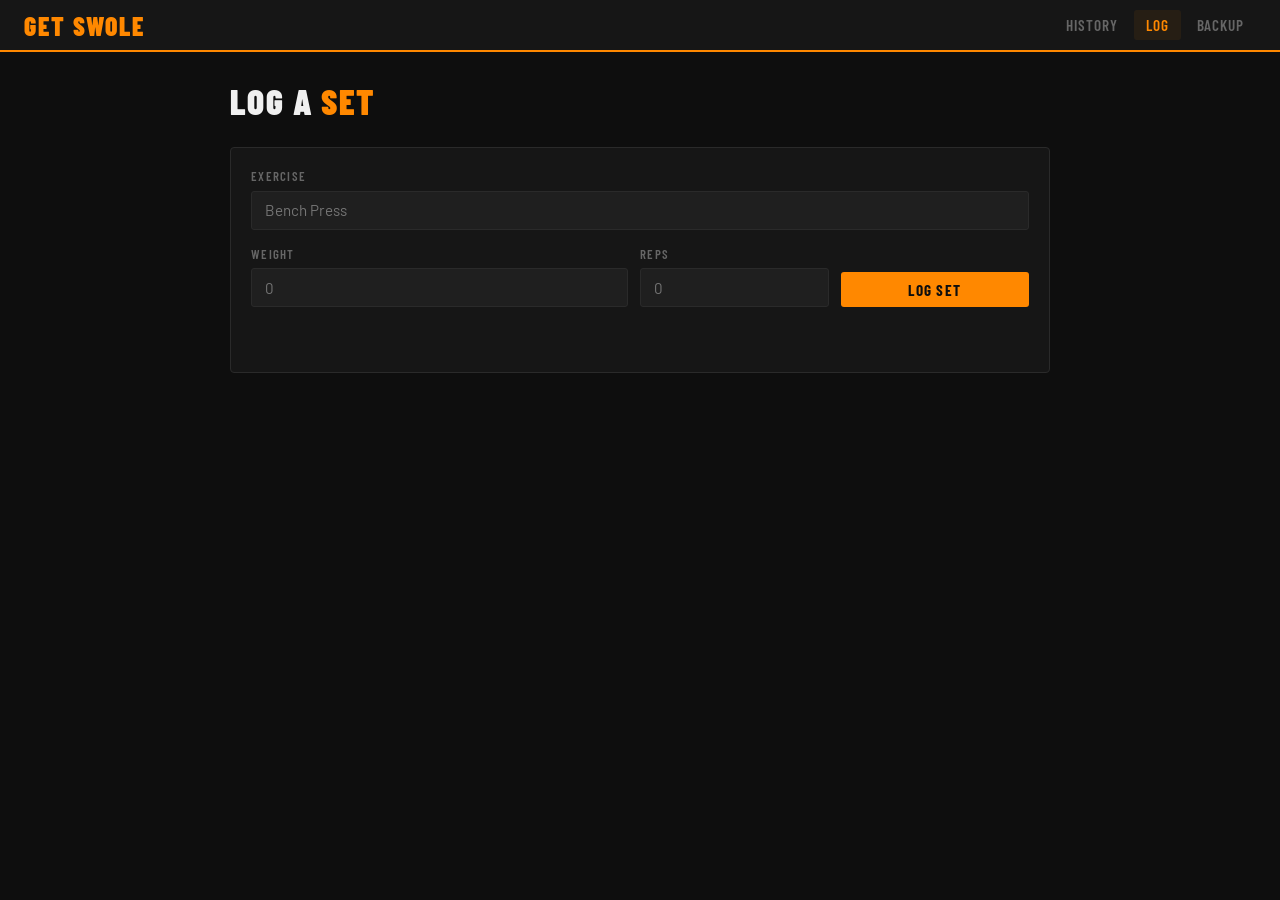
==== log.html @ d9c9e85b "Updates to separate main screen, log screen, & backup screen" ====
<!DOCTYPE html>
<html lang="en">
<head>
<meta charset="utf-8">
<meta name="viewport" content="width=device-width, initial-scale=1, viewport-fit=cover">
<meta name="theme-color" content="#0e0e0e">
<title>Log a Set — GET SWOLE</title>
<link rel="manifest" href="./manifest.json">
<link rel="apple-touch-icon" href="./icons/icon-180.png">
<link rel="preconnect" href="https://fonts.googleapis.com">
<link rel="preconnect" href="https://fonts.gstatic.com" crossorigin>
<link href="https://fonts.googleapis.com/css2?family=Barlow+Condensed:wght@400;600;700;900&family=Barlow:wght@400;500&display=swap" rel="stylesheet">
<link rel="stylesheet" href="./css/styles.css">
</head>
<body>

<nav>
  <a href="./" class="nav-brand">GET SWOLE</a>
  <div class="nav-links">
    <a href="./">History</a>
    <a href="./log.html" class="active">Log</a>
    <a href="./backup.html">Backup</a>
  </div>
</nav>

<main>
  <div class="page-header">
    <h1>LOG A <span>SET</span></h1>
  </div>

  <section id="log" class="card">
    <div class="form-group">
      <label for="exercise">Exercise</label>
      <input id="exercise" placeholder="Bench Press" autocapitalize="words">
    </div>
    <div class="form-row">
      <div class="form-group">
        <label for="weight">Weight</label>
        <input id="weight" type="number" inputmode="decimal" placeholder="0">
      </div>
      <div class="form-group">
        <label for="reps">Reps</label>
        <input id="reps" type="number" inputmode="numeric" placeholder="0">
      </div>
      <div class="form-group">
        <label>&nbsp;</label>
        <button id="add" class="btn btn-primary btn-block">Log Set</button>
      </div>
    </div>
    <p id="note" class="note">&nbsp;</p>
  </section>
</main>

<script src="./js/app.js"></script>
</body>
</html>
---- css/styles.css ----
:root {
  --bg: #0e0e0e;
  --surface: #161616;
  --surface2: #1f1f1f;
  --border: #2a2a2a;
  --accent: #ff8800;
  --accent-dim: #9f6200b2;
  --text: #f0f0f0;
  --text-muted: #666;
  --danger: #ff4444;
  --success: #00cc66;

  color-scheme: dark;
}

* { box-sizing: border-box; margin: 0; padding: 0; }

body {
  background: var(--bg);
  color: var(--text);
  font-family: 'Barlow', sans-serif;
  font-size: 15px;
  min-height: 100vh;
  padding: env(safe-area-inset-top) 0 env(safe-area-inset-bottom);
}

/* NAV */
nav {
  background: var(--surface);
  border-bottom: 2px solid var(--accent);
  padding: 0 1.5rem;
  display: flex;
  align-items: center;
  gap: 2rem;
  height: 52px;
  position: sticky;
  top: 0;
  z-index: 100;
}

.nav-brand {
  font-family: 'Barlow Condensed', sans-serif;
  font-weight: 900;
  font-size: 1.6rem;
  letter-spacing: 0.08em;
  color: var(--accent);
  text-decoration: none;
}

.nav-links { display: flex; gap: 0.25rem; margin-left: auto; }

.nav-links a {
  color: var(--text-muted);
  text-decoration: none;
  font-family: 'Barlow Condensed', sans-serif;
  font-weight: 600;
  font-size: 0.95rem;
  letter-spacing: 0.06em;
  text-transform: uppercase;
  padding: 0.4rem 0.75rem;
  border-radius: 3px;
  transition: color 0.15s, background 0.15s;
}

.nav-links a:hover, .nav-links a.active {
  color: var(--accent);
  background: rgba(255, 136, 0, 0.07);
}

/* LAYOUT */
main {
  max-width: 860px;
  margin: 0 auto;
  padding: 2rem 1.25rem;
}

/* HEADINGS */
h1 {
  font-family: 'Barlow Condensed', sans-serif;
  font-weight: 900;
  font-size: 2.2rem;
  letter-spacing: 0.04em;
  text-transform: uppercase;
  line-height: 1;
  margin-bottom: 1.5rem;
}

h1 span { color: var(--accent); }

h2 {
  font-family: 'Barlow Condensed', sans-serif;
  font-weight: 700;
  font-size: 1.2rem;
  letter-spacing: 0.06em;
  text-transform: uppercase;
  color: var(--text-muted);
  margin-bottom: 1rem;
}

/* CARDS */
.card {
  background: var(--surface);
  border: 1px solid var(--border);
  border-radius: 4px;
  padding: 1.25rem;
  margin-bottom: 1rem;
}

.card:hover { border-color: #3a3a3a; }

/* BUTTONS */
.btn {
  display: inline-flex;
  align-items: center;
  justify-content: center;
  gap: 0.4rem;
  font-family: 'Barlow Condensed', sans-serif;
  font-weight: 700;
  font-size: 0.95rem;
  letter-spacing: 0.08em;
  text-transform: uppercase;
  padding: 0.55rem 1.25rem;
  border-radius: 3px;
  border: none;
  cursor: pointer;
  text-decoration: none;
  transition: all 0.15s;
  width: auto;
}

.btn-primary {
  background: var(--accent);
  color: #0e0e0e;
}

.btn-primary:hover { background: var(--accent-dim); }

.btn-ghost {
  background: transparent;
  color: var(--text-muted);
  border: 1px solid var(--border);
}

.btn-ghost:hover { border-color: #555; color: var(--text); }

.btn-block { width: 100%; }

/* FORMS */
.form-group { margin-bottom: 1rem; }

label {
  display: block;
  font-family: 'Barlow Condensed', sans-serif;
  font-weight: 600;
  font-size: 0.8rem;
  letter-spacing: 0.1em;
  text-transform: uppercase;
  color: var(--text-muted);
  margin-bottom: 0.4rem;
}

input, select, textarea {
  width: 100%;
  background: var(--surface2);
  border: 1px solid var(--border);
  border-radius: 3px;
  color: var(--text);
  font-family: 'Barlow', sans-serif;
  font-size: 0.95rem;
  padding: 0.6rem 0.8rem;
  transition: border-color 0.15s;
  -webkit-appearance: none;
  appearance: none;
}

input:focus, select:focus, textarea:focus {
  outline: none;
  border-color: var(--accent);
}

input[type="file"] { padding: 0.5rem; }

.form-row {
  display: grid;
  gap: 0.75rem;
  grid-template-columns: 2fr 1fr 1fr;
  align-items: end;
}

@media (max-width: 600px) {
  input, select, textarea { font-size: 16px !important; }

  .form-row { grid-template-columns: 1fr 1fr; }
  .form-row .form-group:first-child { grid-column: span 2; }

  nav {
    flex-wrap: wrap;
    height: auto;
    padding: 0.6rem 1rem;
    gap: 0.4rem;
  }

  .nav-brand { flex: 1; }

  .nav-links {
    width: 100%;
    justify-content: space-around;
    order: 3;
    margin-left: 0;
  }

  .nav-links a {
    padding: 0.35rem 0.4rem;
    font-size: 0.8rem;
    letter-spacing: 0.03em;
  }
}

/* TABLE */
.sets-table {
  width: 100%;
  border-collapse: collapse;
  margin-top: 0.5rem;
}

.sets-table th {
  font-family: 'Barlow Condensed', sans-serif;
  font-weight: 600;
  font-size: 0.75rem;
  letter-spacing: 0.1em;
  text-transform: uppercase;
  color: var(--text-muted);
  text-align: left;
  padding: 0.5rem 0.75rem;
  border-bottom: 1px solid var(--border);
}

.sets-table td {
  padding: 0.55rem 0.75rem;
  border-bottom: 1px solid var(--border);
  font-size: 0.95rem;
}

.sets-table tr:last-child td { border-bottom: none; }
.sets-table tr:hover td { background: var(--surface2); }

.sets-table .set-load {
  font-family: 'Barlow Condensed', sans-serif;
  font-weight: 700;
  color: var(--accent);
}

.sets-table .set-when {
  font-size: 0.8rem;
  color: var(--text-muted);
}

/* EMPTY STATE */
.empty {
  text-align: center;
  padding: 2.5rem 1rem;
  color: var(--text-muted);
}

.empty p { font-size: 0.95rem; }

/* PAGE HEADER */
.page-header {
  display: flex;
  align-items: flex-start;
  justify-content: space-between;
  margin-bottom: 1.75rem;
  gap: 1rem;
}

.page-header h1 { margin-bottom: 0; }

/* NOTE / STATUS TEXT */
.note {
  font-size: 0.85rem;
  color: var(--text-muted);
  margin-top: 0.75rem;
  min-height: 1.2em;
}

/* DIVIDER */
.divider {
  border: none;
  border-top: 1px solid var(--border);
  margin: 1.5rem 0;
}
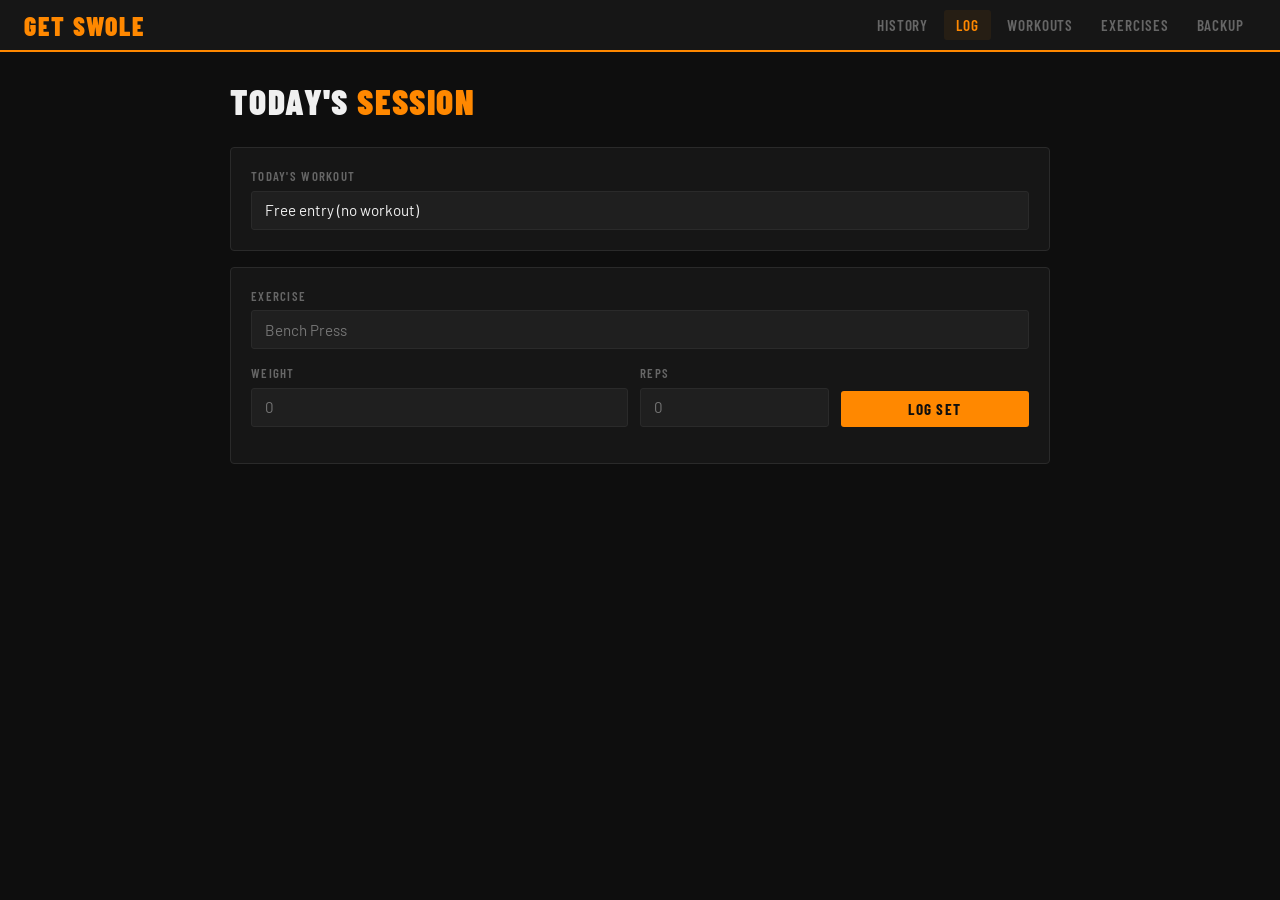
==== commit c0f9ff0b: "Updates for including exercises & general page updates" ====
--- a/log.html
+++ b/log.html
@@ -19,16 +19,27 @@
   <div class="nav-links">
     <a href="./">History</a>
     <a href="./log.html" class="active">Log</a>
+    <a href="./workouts.html">Workouts</a>
+    <a href="./exercises.html">Exercises</a>
     <a href="./backup.html">Backup</a>
   </div>
 </nav>
 
 <main>
   <div class="page-header">
-    <h1>LOG A <span>SET</span></h1>
+    <h1>TODAY'S <span>SESSION</span></h1>
   </div>
 
-  <section id="log" class="card">
+  <section class="card">
+    <div class="form-group" style="margin-bottom:0">
+      <label for="workout-select">Today's Workout</label>
+      <select id="workout-select"></select>
+    </div>
+  </section>
+
+  <section id="session" hidden></section>
+
+  <section id="freeform" class="card" hidden>
     <div class="form-group">
       <label for="exercise">Exercise</label>
       <input id="exercise" placeholder="Bench Press" autocapitalize="words">
@@ -47,10 +58,12 @@
         <button id="add" class="btn btn-primary btn-block">Log Set</button>
       </div>
     </div>
-    <p id="note" class="note">&nbsp;</p>
   </section>
+
+  <p id="note" class="note">&nbsp;</p>
 </main>
 
+<script src="./js/exercises.js"></script>
 <script src="./js/app.js"></script>
 </body>
 </html>
--- a/css/styles.css
+++ b/css/styles.css
@@ -289,3 +289,276 @@
   border-top: 1px solid var(--border);
   margin: 1.5rem 0;
 }
+
+/* WORKOUT / SESSION CARDS */
+h3 {
+  font-family: 'Barlow Condensed', sans-serif;
+  font-weight: 700;
+  font-size: 1.35rem;
+  letter-spacing: 0.04em;
+  text-transform: uppercase;
+  line-height: 1.1;
+}
+
+.workout-head {
+  display: flex;
+  align-items: baseline;
+  justify-content: space-between;
+  gap: 1rem;
+  margin-bottom: 0.75rem;
+}
+
+.workout-actions { display: flex; gap: 0.4rem; flex-shrink: 0; }
+
+.workout-card .sets-table td { padding: 0.5rem 0; }
+.workout-card .sets-table td:last-child { text-align: right; white-space: nowrap; }
+
+.workout-start { margin-top: 1rem; }
+
+.btn-sm {
+  padding: 0.35rem 0.75rem;
+  font-size: 0.8rem;
+  letter-spacing: 0.06em;
+}
+
+.btn-icon {
+  padding: 0.35rem 0.6rem;
+  font-size: 1.1rem;
+  line-height: 1;
+}
+
+.btn-danger { color: var(--danger); border-color: #4a2020; }
+.btn-danger:hover { border-color: var(--danger); color: var(--danger); }
+
+/* WORKOUT EDITOR */
+.exercise-row {
+  border-top: 1px solid var(--border);
+  padding: 0.75rem 0;
+}
+
+.exercise-row:first-child { border-top: none; padding-top: 0; }
+
+.exercise-row-main {
+  display: grid;
+  grid-template-columns: 1fr 5rem 6rem auto;
+  gap: 0.5rem;
+  margin-bottom: 0.5rem;
+}
+
+.editor-actions { display: flex; gap: 0.5rem; }
+
+/* SESSION EXERCISE CARDS */
+.target {
+  font-family: 'Barlow Condensed', sans-serif;
+  font-weight: 700;
+  font-size: 1rem;
+  color: var(--accent);
+  white-space: nowrap;
+}
+
+.ex-note {
+  font-size: 0.85rem;
+  color: var(--text-muted);
+  margin-bottom: 1rem;
+  line-height: 1.45;
+}
+
+/* SET ROWS — one per planned set */
+.set-head, .set-row {
+  display: grid;
+  grid-template-columns: 2.25rem 1fr 1fr 4.5rem;
+  gap: 0.5rem;
+  align-items: center;
+}
+
+.set-head {
+  font-family: 'Barlow Condensed', sans-serif;
+  font-weight: 600;
+  font-size: 0.72rem;
+  letter-spacing: 0.1em;
+  text-transform: uppercase;
+  color: var(--text-muted);
+  padding-bottom: 0.4rem;
+  border-bottom: 1px solid var(--border);
+  margin-bottom: 0.5rem;
+}
+
+.set-row { margin-bottom: 0.5rem; }
+.set-row:last-child { margin-bottom: 0; }
+
+.set-no {
+  font-family: 'Barlow Condensed', sans-serif;
+  font-weight: 700;
+  font-size: 1rem;
+  color: var(--text-muted);
+  text-align: center;
+}
+
+.set-no small { color: var(--accent); font-size: 0.75em; }
+
+.set-row-done .set-no { color: var(--accent); }
+
+.set-done-load {
+  grid-column: span 2;
+  font-family: 'Barlow Condensed', sans-serif;
+  font-weight: 700;
+  font-size: 1.05rem;
+  color: var(--text);
+  background: var(--surface2);
+  border-left: 2px solid var(--accent);
+  border-radius: 3px;
+  padding: 0.5rem 0.7rem;
+}
+
+.set-check { color: var(--success); text-align: center; font-size: 1rem; }
+
+/* HISTORY WORKOUT TAG */
+.tag {
+  font-family: 'Barlow Condensed', sans-serif;
+  font-weight: 600;
+  font-size: 0.7rem;
+  letter-spacing: 0.08em;
+  text-transform: uppercase;
+  color: var(--text-muted);
+}
+
+/* SWAP */
+.ex-head-right {
+  display: flex;
+  align-items: center;
+  gap: 0.6rem;
+  flex-shrink: 0;
+}
+
+.ex-note.swapped { color: var(--text); }
+.ex-note.swapped strong { color: var(--accent); font-weight: 500; }
+
+.btn-link {
+  background: none;
+  border: none;
+  padding: 0 0 0 0.4rem;
+  cursor: pointer;
+  color: var(--text-muted);
+  font-family: 'Barlow Condensed', sans-serif;
+  font-weight: 600;
+  font-size: 0.8rem;
+  letter-spacing: 0.06em;
+  text-transform: uppercase;
+  text-decoration: underline;
+}
+
+.btn-link:hover { color: var(--accent); }
+
+.swap-box {
+  background: var(--surface2);
+  border: 1px solid var(--border);
+  border-left: 2px solid var(--accent);
+  border-radius: 3px;
+  padding: 0.9rem;
+  margin-bottom: 1rem;
+}
+
+.swap-box .form-group:last-of-type { margin-bottom: 0.9rem; }
+
+/* MACHINE SETTINGS */
+.ex-settings {
+  display: flex;
+  flex-wrap: wrap;
+  align-items: center;
+  gap: 0.4rem;
+  margin-bottom: 0.9rem;
+}
+
+.ex-settings-quiet { opacity: 0.45; }
+.ex-settings-quiet:hover { opacity: 1; }
+
+.setting-chip {
+  font-family: 'Barlow Condensed', sans-serif;
+  font-weight: 600;
+  font-size: 0.8rem;
+  letter-spacing: 0.04em;
+  text-transform: uppercase;
+  color: var(--text-muted);
+  background: var(--surface2);
+  border: 1px solid var(--border);
+  border-radius: 3px;
+  padding: 0.25rem 0.55rem;
+}
+
+.setting-chip strong {
+  color: var(--accent);
+  font-weight: 700;
+  margin-left: 0.3rem;
+}
+
+.settings-box {
+  background: var(--surface2);
+  border: 1px solid var(--border);
+  border-left: 2px solid var(--accent);
+  border-radius: 3px;
+  padding: 0.9rem;
+  margin-bottom: 1rem;
+}
+
+.setting-row {
+  display: grid;
+  grid-template-columns: 1fr 6rem auto;
+  gap: 0.5rem;
+  margin-bottom: 0.5rem;
+}
+
+.settings-box .add-setting { margin-bottom: 0.9rem; }
+
+/* EXERCISE LIBRARY */
+.filter-row {
+  display: flex;
+  flex-wrap: wrap;
+  align-items: center;
+  gap: 0.4rem;
+}
+
+.ex-count {
+  margin-left: auto;
+  font-family: 'Barlow Condensed', sans-serif;
+  font-size: 0.8rem;
+  letter-spacing: 0.06em;
+  text-transform: uppercase;
+  color: var(--text-muted);
+}
+
+.group-heading {
+  margin: 1.5rem 0 0.75rem;
+  color: var(--accent);
+  opacity: 0.8;
+}
+
+.ex-row { cursor: pointer; margin-bottom: 0; }
+.ex-row h3 { transition: color 0.15s; }
+.ex-row:hover h3 { color: var(--accent); }
+
+.chevron {
+  font-family: 'Barlow Condensed', sans-serif;
+  font-weight: 700;
+  font-size: 1.2rem;
+  color: var(--text-muted);
+  width: 1rem;
+  text-align: center;
+}
+
+.ex-stats {
+  display: flex;
+  flex-wrap: wrap;
+  gap: 0.4rem;
+  margin: 0.9rem 0;
+}
+
+@media (max-width: 600px) {
+  .exercise-row-main { grid-template-columns: 1fr 1fr auto; }
+  .exercise-row-main .ex-name { grid-column: span 3; }
+
+  .workout-head { flex-wrap: wrap; gap: 0.5rem; }
+  .workout-start { width: 100%; }
+
+  .set-head, .set-row { grid-template-columns: 1.75rem 1fr 1fr 3.5rem; gap: 0.35rem; }
+  .setting-row { grid-template-columns: 1fr 4.5rem auto; gap: 0.35rem; }
+}
